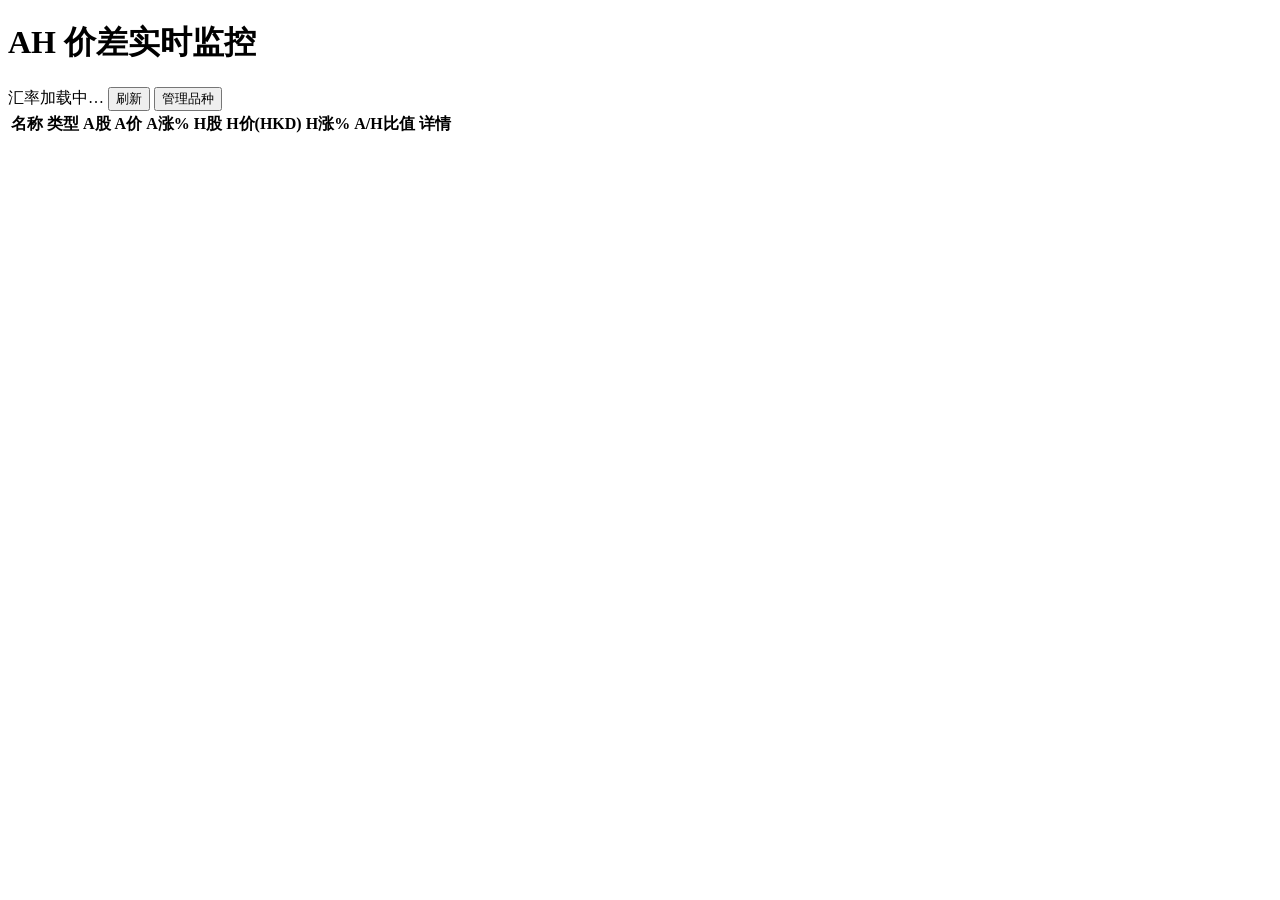
==== ah-spread-monitor/index.html @ 797df4cc "新增 index.html" ====
<!DOCTYPE html>
<html lang="zh-CN">
<head>
<meta charset="UTF-8">
<meta name="viewport" content="width=device-width, initial-scale=1.0">
<title>AH 价差实时监控</title>
<link rel="stylesheet" href="./css/style.css">
</head>
<body>
<header class="topbar">
  <h1>AH 价差实时监控</h1>
  <div class="meta">
    <span id="rateLabel">汇率加载中…</span>
    <span id="updLabel"></span>
    <span id="srcLabel" class="badge"></span>
    <button id="refreshBtn">刷新</button>
    <button id="manageBtn">管理品种</button>
  </div>
</header>
<main>
  <table id="tbl">
    <thead>
      <tr>
        <th>名称</th><th>类型</th><th>A股</th><th>A价</th><th>A涨%</th>
        <th>H股</th><th>H价(HKD)</th><th>H涨%</th>
        <th id="metricCol">A/H比值</th><th>详情</th>
      </tr>
    </thead>
    <tbody id="tbody"></tbody>
  </table>

  <section id="managePanel" class="panel" style="display:none">
    <div class="panel-head">
      <strong>品种管理</strong>
      <button id="closeManage">关闭</button>
    </div>
    <p class="hint">增删仅保存在本浏览器（localStorage）。静态部署下新增品种需把导出配置粘回 <code>config.json</code> 并重新构建才有历史数据；自托管实时模式下即时生效。</p>
    <div id="mgList" class="mg-list"></div>
    <div class="mg-add">
      <input id="mgName" placeholder="名称，如 建设银行">
      <select id="mgType"><option value="ah">AH</option><option value="future">期货</option><option value="cbond">可转债</option></select>
      <input id="mgA" placeholder="A股代码 sh601318">
      <input id="mgH" placeholder="H股代码 hk02318">
      <button id="addBtn">添加</button>
    </div>
    <div class="mg-export">
      <button id="exportBtn">导出 config.json</button>
      <textarea id="mgExport" rows="6" placeholder="点击上方按钮生成当前品种列表"></textarea>
    </div>
  </section>
</main>
<script src="./js/common.js"></script>
<script src="./js/main.js"></script>
</body>
</html>
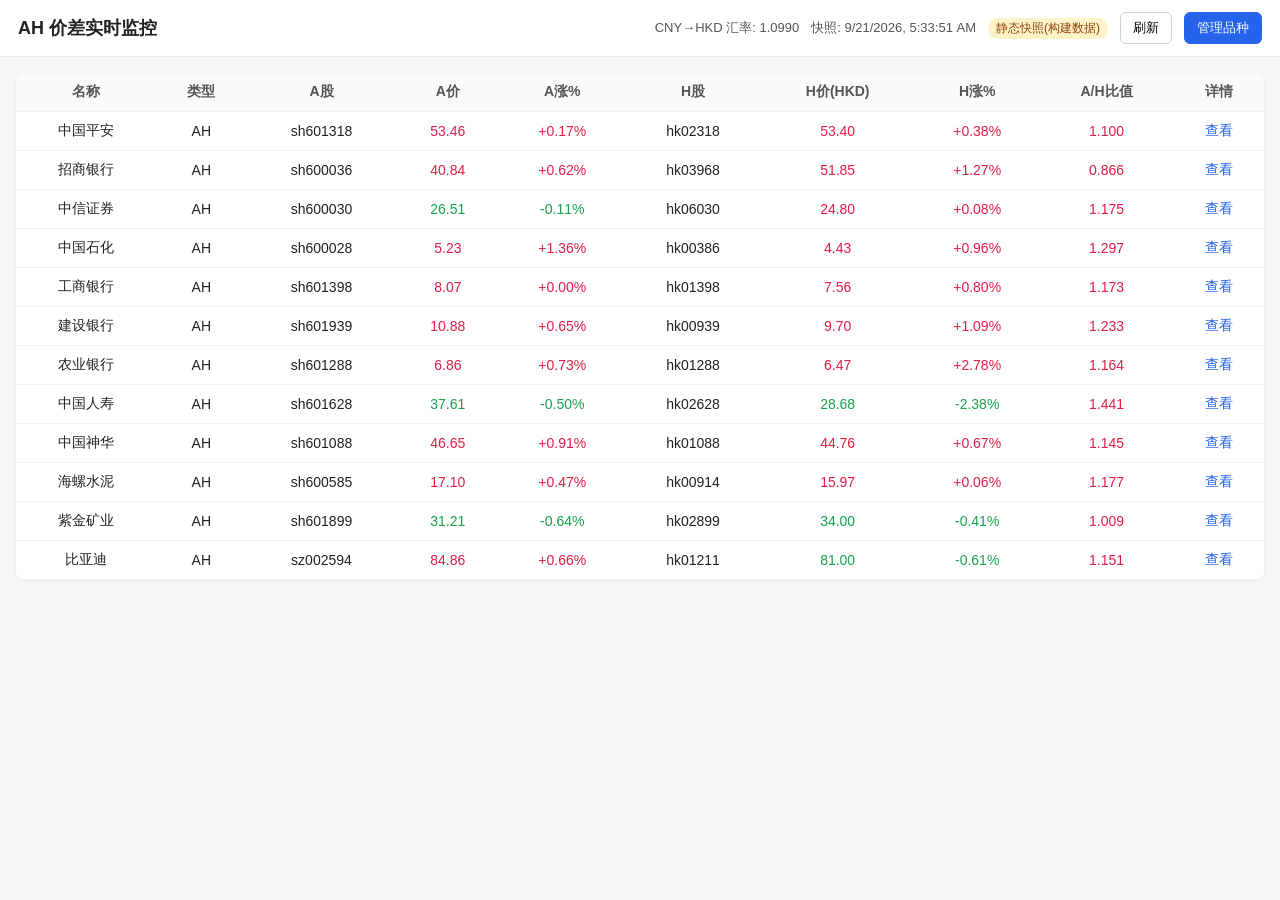
==== commit 44317910: "更新 index.html" ====
--- a/ah-spread-monitor/index.html
+++ b/ah-spread-monitor/index.html
@@ -34,7 +34,7 @@
       <strong>品种管理</strong>
       <button id="closeManage">关闭</button>
     </div>
-    <p class="hint">增删仅保存在本浏览器（localStorage）。静态部署下新增品种需把导出配置粘回 <code>config.json</code> 并重新构建才有历史数据；自托管实时模式下即时生效。</p>
+    <p class="hint">增删仅保存在本浏览器（localStorage）。自托管实时模式下即时生效；纯静态（GitHub）模式下新增品种点开详情页即可<b>在线拉取历史</b>，无需重建。</p>
     <div id="mgList" class="mg-list"></div>
     <div class="mg-add">
       <input id="mgName" placeholder="名称，如 建设银行">
--- a/ah-spread-monitor/css/style.css
+++ b/ah-spread-monitor/css/style.css
@@ -0,0 +1,36 @@
+*{box-sizing:border-box}
+body{margin:0;font-family:-apple-system,"Segoe UI",Roboto,"Microsoft YaHei",sans-serif;background:#f5f6f8;color:#222}
+.topbar{display:flex;justify-content:space-between;align-items:center;padding:12px 18px;background:#fff;border-bottom:1px solid #e5e7eb}
+.topbar h1{font-size:18px;margin:0}
+.meta{display:flex;gap:12px;align-items:center;font-size:13px;color:#555}
+.meta a{color:#2563eb;text-decoration:none}
+button{cursor:pointer;border:1px solid #d1d5db;background:#fff;border-radius:6px;padding:6px 12px;font-size:13px}
+button:hover{background:#f0f4ff}
+.badge{padding:2px 8px;border-radius:10px;font-size:12px}
+.badge.live{background:#dcfce7;color:#166534}
+.badge.demo{background:#fef3c7;color:#92400e}
+.badge.mix{background:#dbeafe;color:#1e40af}
+main{padding:16px}
+table{width:100%;border-collapse:collapse;background:#fff;border-radius:8px;overflow:hidden;box-shadow:0 1px 3px rgba(0,0,0,.06)}
+th,td{padding:10px 12px;text-align:center;border-bottom:1px solid #f0f0f0;font-size:14px}
+th{background:#fafafa;color:#555;font-weight:600}
+td a{color:#2563eb;text-decoration:none}
+.up{color:#e11d48}    /* 涨=红（A股惯例） */
+.down{color:#16a34a}  /* 跌=绿 */
+.stats{margin:10px 0;font-size:14px;color:#333}
+.controls{margin-bottom:10px;display:flex;gap:8px;flex-wrap:wrap}
+.controls button.active{background:#2563eb;color:#fff;border-color:#2563eb}
+#manageBtn{background:#2563eb;color:#fff;border-color:#2563eb}
+.panel{margin-top:16px;padding:16px;border:1px solid #e5e7eb;border-radius:8px;background:#fff}
+.panel-head{display:flex;justify-content:space-between;align-items:center;margin-bottom:8px}
+.panel-head button{border:none;background:transparent;color:#2563eb;cursor:pointer}
+.hint{font-size:12px;color:#888;margin:4px 0 12px;line-height:1.6}
+.hint code{background:#f1f5f9;padding:1px 4px;border-radius:3px}
+.mg-list{display:flex;flex-direction:column;gap:6px;margin-bottom:12px}
+.mg-item{display:flex;justify-content:space-between;align-items:center;padding:6px 10px;border:1px solid #eee;border-radius:6px;font-size:14px}
+.mg-item small{color:#999;margin-left:6px}
+.mg-del{border:1px solid #fca5a5;color:#dc2626;background:#fff;border-radius:6px;padding:3px 10px;cursor:pointer}
+.mg-add{display:flex;gap:6px;flex-wrap:wrap;margin-bottom:12px}
+.mg-add input,.mg-add select{flex:1;min-width:120px;padding:6px 8px;border:1px solid #d1d5db;border-radius:6px;font-size:13px}
+.mg-export{display:flex;flex-direction:column;gap:6px}
+.mg-export textarea{width:100%;font-family:monospace;font-size:12px;padding:8px;border:1px solid #d1d5db;border-radius:6px}
